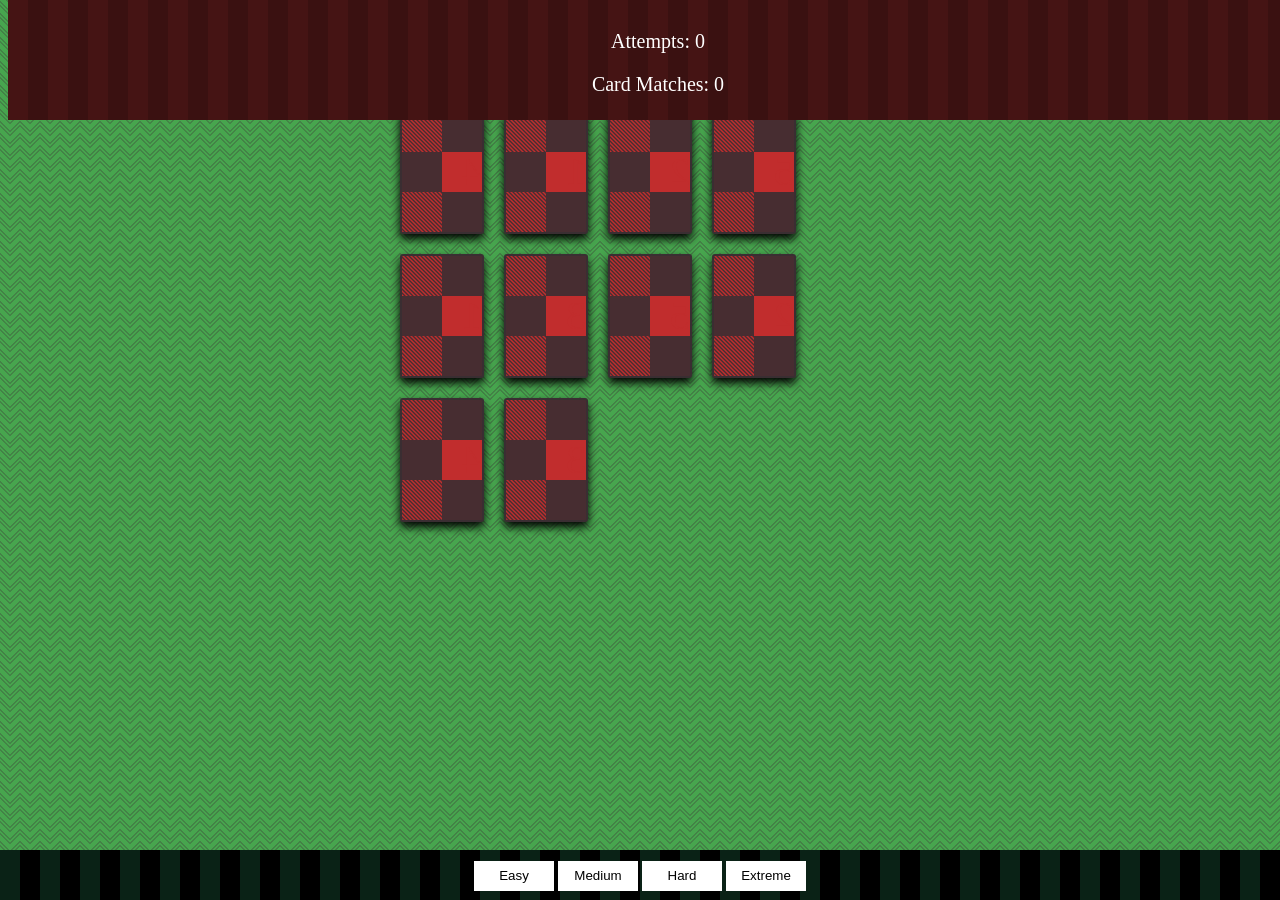
==== games/diffrences/memory_game.html @ f1d08ed1 "first commit" ====
<!DOCTYPE html>
<html lang="en">
<head>
    <meta charset="UTF-8">
    <meta name="viewport" content="width=device-width, initial-scale=1.0">
    <title>Document</title>
    <style>

    

    HTML CSS JS 

    Result
    Skip Results Iframe

EDIT ON

* {
  padding: 0;
  margin: 0;
  box-sizing: inherit;
}

body {
  background-color: #47a54e;
  background-image: url("data:image/svg+xml,%3Csvg xmlns='http://www.w3.org/2000/svg' width='20' height='12' viewBox='0 0 20 12'%3E%3Cg fill-rule='evenodd'%3E%3Cg id='charlie-brown' fill='%233a2e32' fill-opacity='0.4'%3E%3Cpath d='M9.8 12L0 2.2V.8l10 10 10-10v1.4L10.2 12h-.4zm-4 0L0 6.2V4.8L7.2 12H5.8zm8.4 0L20 6.2V4.8L12.8 12h1.4zM9.8 0l.2.2.2-.2h-.4zm-4 0L10 4.2 14.2 0h-1.4L10 2.8 7.2 0H5.8z'/%3E%3C/g%3E%3C/g%3E%3C/svg%3E");
  box-sizing: border-box;
}

.active {
  background-color: #fff !important;
  background-image: none !important;
  text-align: center !important;

  color: #000 !important;
  transform: rotateY(360deg) !important;
}

.matched {
  opacity: 0 !important;
  visibility: hidden;
}

.easy {
  width: 500px;
  margin: 200px auto;
}

.medium {
  width: 500px;
  margin: 150px auto;
}

.hard {
  width: 600px;
  margin: 110px auto;
}

.extreme {
  width: 800px;
  margin: 100px auto;
}

#card {
  width: 80px;
  height: 120px;
  font-size: 40px;
  float: left;
  text-align: center;

  color: #c12d2d;
  background-color: #c12d2d;
  background-image: url("data:image/svg+xml,%3Csvg xmlns='http://www.w3.org/2000/svg' width='80' height='80' viewBox='0 0 80 80'%3E%3Cg fill='%233a2e32' fill-opacity='0.9'%3E%3Cpath fill-rule='evenodd' d='M0 0h40v40H0V0zm40 40h40v40H40V40zm0-40h2l-2 2V0zm0 4l4-4h2l-6 6V4zm0 4l8-8h2L40 10V8zm0 4L52 0h2L40 14v-2zm0 4L56 0h2L40 18v-2zm0 4L60 0h2L40 22v-2zm0 4L64 0h2L40 26v-2zm0 4L68 0h2L40 30v-2zm0 4L72 0h2L40 34v-2zm0 4L76 0h2L40 38v-2zm0 4L80 0v2L42 40h-2zm4 0L80 4v2L46 40h-2zm4 0L80 8v2L50 40h-2zm4 0l28-28v2L54 40h-2zm4 0l24-24v2L58 40h-2zm4 0l20-20v2L62 40h-2zm4 0l16-16v2L66 40h-2zm4 0l12-12v2L70 40h-2zm4 0l8-8v2l-6 6h-2zm4 0l4-4v2l-2 2h-2z'/%3E%3C/g%3E%3C/svg%3E");
  margin: 10px;
  line-height: 120px;
  border-radius: 3px;
  border: 2px solid #3a2e32;
  text-align: left;

  box-shadow: 0 5px 10px #000;

  perspective: 1500px;
  -moz-perspective: 1500px;

  transform: rotateY(180deg);
  transition: transform 0.7s;

  &:hover {
    color: #a32626;
    background-color: #a32626;
    cursor: pointer;
  }
}

#game-board{
  margin: 100px auto;  
}

#settings-box {
  background-color: #000000;
  background-image: url("data:image/svg+xml,%3Csvg width='40' height='1' viewBox='0 0 40 1' xmlns='http://www.w3.org/2000/svg'%3E%3Cpath d='M0 0h20v1H0z' fill='%23195437' fill-opacity='0.4' fill-rule='evenodd'/%3E%3C/svg%3E");
  position: absolute;
  bottom: 0;
  right:0;
  width: 100%;
  height: 50px;
  text-align: center;
  line-height: 50px;

  button {
    &:hover {
      background-color: #1c975b;
      cursor: pointer;
    }
    &-active {
      background-color: #1d744a;
    }
  }
}

.btn {
  display: inline-block;
  width: 80px;
  height: 30px;
  border: none;
  background-color: #fff;
}

#info-box {
  font-family: "Bebas Neue", cursive;
  font-size: 20px;
  width: 100%;
  height: 100px;
  position: absolute;
  color: #fff;
  top: 0;
  text-align: center;
  padding: 10px;

  background-color: #3a1111;
  background-image: url("data:image/svg+xml,%3Csvg width='40' height='1' viewBox='0 0 40 1' xmlns='http://www.w3.org/2000/svg'%3E%3Cpath d='M0 0h20v1H0z' fill='%23541919' fill-opacity='0.4' fill-rule='evenodd'/%3E%3C/svg%3E");

  button:hover {
    background-color: #d7d7d7;
    cursor: pointer;
  }
}


    </style>
</head>

<body>

    <div id="game-board" class="easy"></div>

    <div id="info-box"></div>

    <div id="settings-box">

      <button id="easy" class="btn">Easy</button>
      <button id="medium" class="btn">Medium</button>
      <button id="hard" class="btn">Hard</button>
      <button id="extreme" class="btn">Extreme</button>
    </div>

    <script>



const gameBoard = document.getElementById('game-board');
let cardArr = [];
const cardArrEasy = [1,1,2,2,3,3,4,4,5,5];
const cardArrMed =[1,1,2,2,3,3,4,4,5,5,6,6,7,7,8,8,9,9,10,10];
const cardArrHard =[1,1,2,2,3,3,4,4,5,5,6,6,7,7,8,8,9,9,10,10,11,11,12,12,13,13,14,14,15,15];
const cardArrExtreme =[1,1,2,2,3,3,4,4,5,5,6,6,7,7,8,8,9,9,10,10,11,11,12,12,13,13,14,14,15,15,16,16,17,17,18,18,19,19,20,20];

let clickedArr = [];
let itemArr=[];
let itemClass =[];
let cardMatches = 0;
const infoBox = document.getElementById('info-box');
let attempts = 0;
let difficulty = "easy";
let extreme = false;
let matchesNeeded;

function shuffleArray(array) {
    for (let i = array.length - 1; i > 0; i--) {
        const j = Math.floor(Math.random() * (i + 1));
        [array[i], array[j]] = [array[j], array[i]];
    }
}

function updateInfoBox(){
    infoBox.innerHTML =`<p>Attempts: ${attempts}</p>
    <p>Card Matches: ${cardMatches}</p>
    <p>&nbsp;</p>`;
}
function setupGame(){
    selectDifficulty();
    gameBoard.innerHTML = "";
    shuffleArray(cardArr);
    setupCards();
    updateInfoBox();
    attempts = 0;
    cardMatches = 0;
    updateInfoBox();
}

function setupCards() {
    cardArr.forEach((a,b) => {
        return gameBoard.innerHTML += 
        `<div id='card' class='card${b}'>
            ${a}
        </div>`
    });
    
}

function removeClasses() {
    gameBoard.classList.remove('easy');
    gameBoard.classList.remove('medium');
    gameBoard.classList.remove('hard');
    gameBoard.classList.remove('extreme');
}

function resetClicks (){
    clickedArr = [];
    itemArr = [];
    itemClass = [];
}

function removeClass() {
    itemArr.map(a => {a.classList.remove('active')});
    resetClicks();
}

function selectDifficulty () {
    if(difficulty == "easy"){
        cardArr = cardArrEasy;
        extreme = false;
        removeClasses();
        gameBoard.classList.add('easy');
    } else if(difficulty == "medium"){
        cardArr = cardArrMed;
        extreme = false;
        removeClasses();
        gameBoard.classList.add('medium');
    }else if(difficulty == "hard"){
        cardArr = cardArrHard;
        extreme = false;
        removeClasses();
        gameBoard.classList.add('hard');
    }else if(difficulty == "extreme"){
        cardArr = cardArrExtreme;
        extreme = true;
        removeClasses();
        gameBoard.classList.add('extreme');
    }
    matchesNeeded= (cardArr.length/2);
}

function checkClick (){
    let classList = event.srcElement.className.split(/\s+/);

            if(itemArr.length <= 1 && itemClass[0] !== classList[0]){
                
                itemClass.push(event.target.classList[0]);
                itemArr.push(event.target);
    
                if(clickedArr.length  <= 2 ){
                    clickedArr.push(event.target.innerHTML);
                    event.target.classList.add('active');
                }
            }

    if(clickedArr.length === 2){
        if(clickedArr[0] === clickedArr[1]){
            setTimeout(function () { itemArr.map(a => {a.classList.remove('active'); a.classList.add('matched');}) }, 800); 
            cardMatches++;
        }
        attempts++;
        setTimeout(function () { removeClass() }, 800);
        
    }

    if(cardMatches >= matchesNeeded){
        setTimeout(function () { infoBox.innerHTML = `<p>You Win! Attempts: ${attempts}</p> <button id='reset' onClick='setupGame()' class="btn">Reset</button>`; }, 500);
    }
    if(extreme == true && attempts >= 70){
        setTimeout(function () { infoBox.innerHTML = 
            `<p>You Lose! Attempts: ${attempts}</p> <button id='reset' onClick='setupGame()' class="btn">Reset</button>`; 
            gameBoard.innerHTML = "";
        }, 100);
        gameBoard.innerHTML = "";
    }
}


setupGame();


document.addEventListener('click', function (event) {
    // If the clicked element doesn't have the right selector, bail
    if (event.target.matches('#easy')) {difficulty = "easy"; setupGame()}
    if (event.target.matches('#medium')) {difficulty = "medium"; setupGame()}
    if (event.target.matches('#hard')) {difficulty = "hard"; setupGame()}
    if (event.target.matches('#extreme')) {difficulty = "extreme"; setupGame()}

    if (!event.target.matches('#card')) {return};
    
    
    checkClick();   
    updateInfoBox();

}, false);



    </script>
</body>
</html>
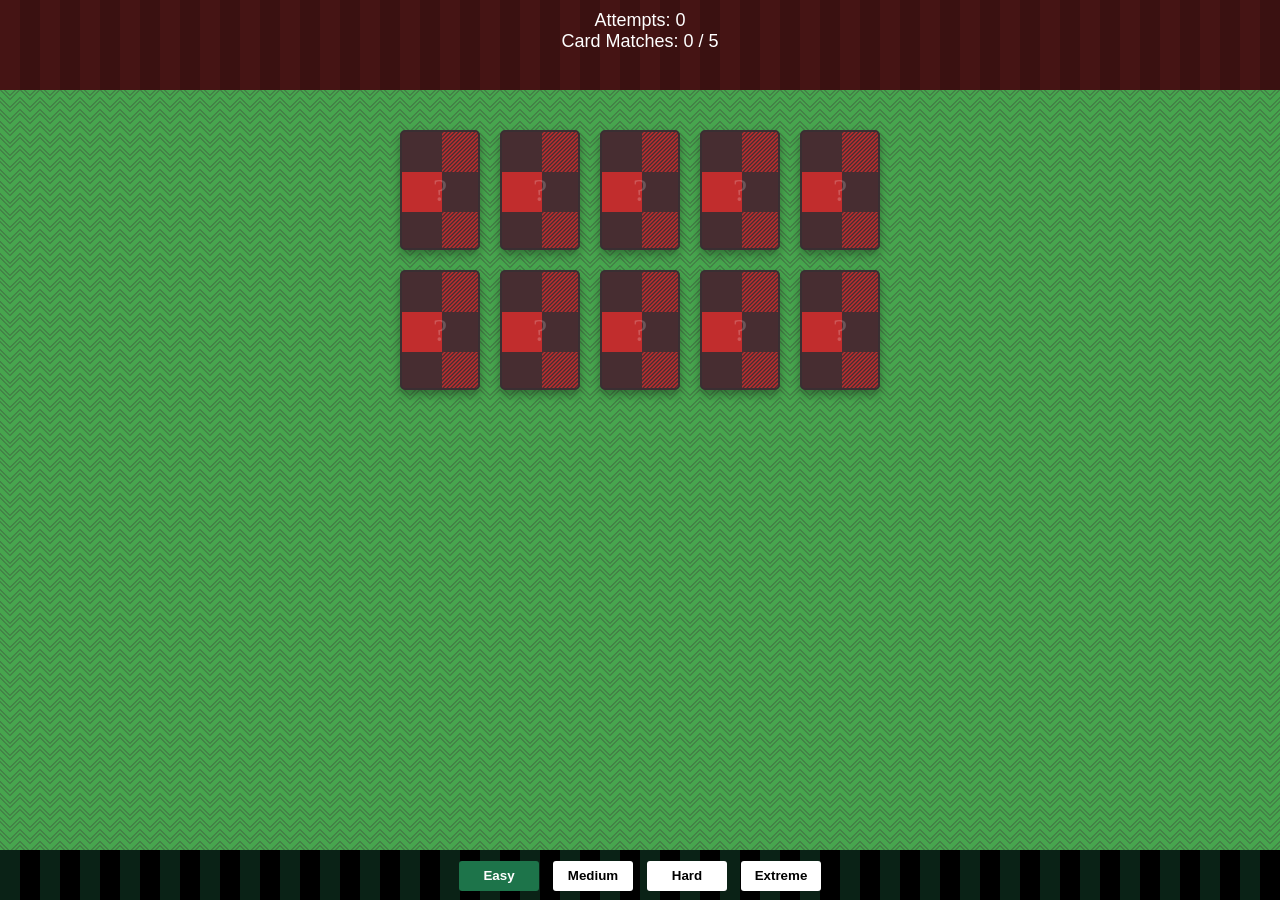
==== commit cbde8b2f: "added games fixed game bugs and improved the frontend" ====
--- a/games/diffrences/memory_game.html
+++ b/games/diffrences/memory_game.html
@@ -3,321 +3,331 @@
 <head>
     <meta charset="UTF-8">
     <meta name="viewport" content="width=device-width, initial-scale=1.0">
-    <title>Document</title>
+    <title>Card Matching Game</title>
     <style>
-
-    
-
-    HTML CSS JS 
-
-    Result
-    Skip Results Iframe
-
-EDIT ON
-
-* {
-  padding: 0;
-  margin: 0;
-  box-sizing: inherit;
-}
-
-body {
-  background-color: #47a54e;
-  background-image: url("data:image/svg+xml,%3Csvg xmlns='http://www.w3.org/2000/svg' width='20' height='12' viewBox='0 0 20 12'%3E%3Cg fill-rule='evenodd'%3E%3Cg id='charlie-brown' fill='%233a2e32' fill-opacity='0.4'%3E%3Cpath d='M9.8 12L0 2.2V.8l10 10 10-10v1.4L10.2 12h-.4zm-4 0L0 6.2V4.8L7.2 12H5.8zm8.4 0L20 6.2V4.8L12.8 12h1.4zM9.8 0l.2.2.2-.2h-.4zm-4 0L10 4.2 14.2 0h-1.4L10 2.8 7.2 0H5.8z'/%3E%3C/g%3E%3C/g%3E%3C/svg%3E");
-  box-sizing: border-box;
-}
-
-.active {
-  background-color: #fff !important;
-  background-image: none !important;
-  text-align: center !important;
-
-  color: #000 !important;
-  transform: rotateY(360deg) !important;
-}
-
-.matched {
-  opacity: 0 !important;
-  visibility: hidden;
-}
-
-.easy {
-  width: 500px;
-  margin: 200px auto;
-}
-
-.medium {
-  width: 500px;
-  margin: 150px auto;
-}
-
-.hard {
-  width: 600px;
-  margin: 110px auto;
-}
-
-.extreme {
-  width: 800px;
-  margin: 100px auto;
-}
-
-#card {
-  width: 80px;
-  height: 120px;
-  font-size: 40px;
-  float: left;
-  text-align: center;
-
-  color: #c12d2d;
-  background-color: #c12d2d;
-  background-image: url("data:image/svg+xml,%3Csvg xmlns='http://www.w3.org/2000/svg' width='80' height='80' viewBox='0 0 80 80'%3E%3Cg fill='%233a2e32' fill-opacity='0.9'%3E%3Cpath fill-rule='evenodd' d='M0 0h40v40H0V0zm40 40h40v40H40V40zm0-40h2l-2 2V0zm0 4l4-4h2l-6 6V4zm0 4l8-8h2L40 10V8zm0 4L52 0h2L40 14v-2zm0 4L56 0h2L40 18v-2zm0 4L60 0h2L40 22v-2zm0 4L64 0h2L40 26v-2zm0 4L68 0h2L40 30v-2zm0 4L72 0h2L40 34v-2zm0 4L76 0h2L40 38v-2zm0 4L80 0v2L42 40h-2zm4 0L80 4v2L46 40h-2zm4 0L80 8v2L50 40h-2zm4 0l28-28v2L54 40h-2zm4 0l24-24v2L58 40h-2zm4 0l20-20v2L62 40h-2zm4 0l16-16v2L66 40h-2zm4 0l12-12v2L70 40h-2zm4 0l8-8v2l-6 6h-2zm4 0l4-4v2l-2 2h-2z'/%3E%3C/g%3E%3C/svg%3E");
-  margin: 10px;
-  line-height: 120px;
-  border-radius: 3px;
-  border: 2px solid #3a2e32;
-  text-align: left;
-
-  box-shadow: 0 5px 10px #000;
-
-  perspective: 1500px;
-  -moz-perspective: 1500px;
-
-  transform: rotateY(180deg);
-  transition: transform 0.7s;
-
-  &:hover {
-    color: #a32626;
-    background-color: #a32626;
-    cursor: pointer;
-  }
-}
-
-#game-board{
-  margin: 100px auto;  
-}
-
-#settings-box {
-  background-color: #000000;
-  background-image: url("data:image/svg+xml,%3Csvg width='40' height='1' viewBox='0 0 40 1' xmlns='http://www.w3.org/2000/svg'%3E%3Cpath d='M0 0h20v1H0z' fill='%23195437' fill-opacity='0.4' fill-rule='evenodd'/%3E%3C/svg%3E");
-  position: absolute;
-  bottom: 0;
-  right:0;
-  width: 100%;
-  height: 50px;
-  text-align: center;
-  line-height: 50px;
-
-  button {
-    &:hover {
-      background-color: #1c975b;
-      cursor: pointer;
-    }
-    &-active {
-      background-color: #1d744a;
-    }
-  }
-}
-
-.btn {
-  display: inline-block;
-  width: 80px;
-  height: 30px;
-  border: none;
-  background-color: #fff;
-}
-
-#info-box {
-  font-family: "Bebas Neue", cursive;
-  font-size: 20px;
-  width: 100%;
-  height: 100px;
-  position: absolute;
-  color: #fff;
-  top: 0;
-  text-align: center;
-  padding: 10px;
-
-  background-color: #3a1111;
-  background-image: url("data:image/svg+xml,%3Csvg width='40' height='1' viewBox='0 0 40 1' xmlns='http://www.w3.org/2000/svg'%3E%3Cpath d='M0 0h20v1H0z' fill='%23541919' fill-opacity='0.4' fill-rule='evenodd'/%3E%3C/svg%3E");
-
-  button:hover {
-    background-color: #d7d7d7;
-    cursor: pointer;
-  }
-}
-
-
+        * {
+            padding: 0;
+            margin: 0;
+            box-sizing: border-box;
+        }
+
+        body {
+            background-color: #47a54e;
+            background-image: url("data:image/svg+xml,%3Csvg xmlns='http://www.w3.org/2000/svg' width='20' height='12' viewBox='0 0 20 12'%3E%3Cg fill-rule='evenodd'%3E%3Cg id='charlie-brown' fill='%233a2e32' fill-opacity='0.4'%3E%3Cpath d='M9.8 12L0 2.2V.8l10 10 10-10v1.4L10.2 12h-.4zm-4 0L0 6.2V4.8L7.2 12H5.8zm8.4 0L20 6.2V4.8L12.8 12h1.4zM9.8 0l.2.2.2-.2h-.4zm-4 0L10 4.2 14.2 0h-1.4L10 2.8 7.2 0H5.8z'/%3E%3C/g%3E%3C/g%3E%3C/svg%3E");
+        }
+
+        /* Container that holds the flipping card structure */
+        .card-container {
+            width: 80px;
+            height: 120px;
+            margin: 10px;
+            float: left;
+            perspective: 1000px;
+            user-select: none;
+        }
+
+        /* The wrapper that actually rotates */
+        .card-inner {
+            width: 100%;
+            height: 100%;
+            position: relative;
+            transform-style: preserve-3d;
+            transition: transform 0.5s ease;
+            cursor: pointer;
+        }
+
+        /* Trigger rotation when the 'active' class is added */
+        .card-container.active .card-inner {
+            transform: rotateY(180deg);
+        }
+
+        /* Base styles for both front and back faces */
+        .card-front, .card-back {
+            position: absolute;
+            width: 100%;
+            height: 100%;
+            left: 0;
+            top: 0;
+            backface-visibility: hidden; /* FIXED: Crucial property that prevents numbers showing through */
+            border-radius: 5px;
+            border: 2px solid #3a2e32;
+            text-align: center;
+            box-shadow: 0 5px 10px rgba(0,0,0,0.3);
+        }
+
+        /* Card Back: What you see when hidden */
+        .card-back {
+            background-color: #c12d2d;
+            background-image: url("data:image/svg+xml,%3Csvg xmlns='http://www.w3.org/2000/svg' width='80' height='80' viewBox='0 0 80 80'%3E%3Cg fill='%233a2e32' fill-opacity='0.9'%3E%3Cpath fill-rule='evenodd' d='M0 0h40v40H0V0zm40 40h40v40H40V40zm0-40h2l-2 2V0zm0 4l4-4h2l-6 6V4zm0 4l8-8h2L40 10V8zm0 4L52 0h2L40 14v-2zm0 4L56 0h2L40 18v-2zm0 4L60 0h2L40 22v-2zm0 4L64 0h2L40 26v-2zm0 4L68 0h2L40 30v-2zm0 4L72 0h2L40 34v-2zm0 4L76 0h2L40 38v-2zm0 4L80 0v2L42 40h-2zm4 0L80 4v2L46 40h-2zm4 0L80 8v2L50 40h-2zm4 0l28-28v2L54 40h-2zm4 0l24-24v2L58 40h-2zm4 0l20-20v2L62 40h-2zm4 0l16-16v2L66 40h-2zm4 0l12-12v2L70 40h-2zm4 0l8-8v2l-6 6h-2zm4 0l4-4v2l-2 2h-2z'/%3E%3C/g%3E%3C/svg%3E");
+            display: flex;
+            justify-content: center;
+            align-items: center;
+            font-size: 2rem;
+            color: rgba(255, 255, 255, 0.2);
+        }
+
+        .card-container:hover .card-back {
+            background-color: #a32626;
+        }
+
+        /* Card Front: What you see when flipped open */
+        .card-front {
+            background-color: #ffffff;
+            color: #000000;
+            font-size: 40px;
+            line-height: 116px; /* Vertical centering */
+            transform: rotateY(180deg); /* Pre-rotated so it faces right when inner turns */
+        }
+
+        .matched {
+            opacity: 0 !important;
+            visibility: hidden;
+            transition: opacity 0.4s ease-out, visibility 0.4s;
+        }
+
+        .easy { width: 520px; margin: 120px auto; }
+        .medium { width: 520px; margin: 120px auto; }
+        .hard { width: 620px; margin: 120px auto; }
+        .extreme { width: 820px; margin: 120px auto; }
+
+        #game-board {
+            display: flex;
+            flex-wrap: wrap;
+            justify-content: center;
+        }
+
+        #settings-box {
+            background-color: #000000;
+            background-image: url("data:image/svg+xml,%3Csvg width='40' height='1' viewBox='0 0 40 1' xmlns='http://www.w3.org/2000/svg'%3E%3Cpath d='M0 0h20v1H0z' fill='%23195437' fill-opacity='0.4' fill-rule='evenodd'/%3E%3C/svg%3E");
+            position: absolute;
+            bottom: 0;
+            right: 0;
+            width: 100%;
+            height: 50px;
+            text-align: center;
+            line-height: 50px;
+            z-index: 10;
+        }
+
+        #settings-box button:hover {
+            background-color: #1c975b;
+            cursor: pointer;
+        }
+
+        #settings-box .btn-active {
+            background-color: #1d744a;
+            color: white;
+        }
+
+        .btn {
+            display: inline-block;
+            width: 80px;
+            height: 30px;
+            border: none;
+            background-color: #fff;
+            margin: 0 5px;
+            font-weight: bold;
+            border-radius: 3px;
+        }
+
+        #info-box {
+            font-family: Arial, sans-serif;
+            font-size: 18px;
+            width: 100%;
+            height: 90px;
+            position: absolute;
+            color: #fff;
+            top: 0;
+            text-align: center;
+            padding: 10px;
+            background-color: #3a1111;
+            background-image: url("data:image/svg+xml,%3Csvg width='40' height='1' viewBox='0 0 40 1' xmlns='http://www.w3.org/2000/svg'%3E%3Cpath d='M0 0h20v1H0z' fill='%23541919' fill-opacity='0.4' fill-rule='evenodd'/%3E%3C/svg%3E");
+            z-index: 10;
+        }
+
+        #info-box button:hover {
+            background-color: #d7d7d7;
+            cursor: pointer;
+        }
     </style>
 </head>
-
 <body>
 
+    <div id="info-box"></div>
     <div id="game-board" class="easy"></div>
 
-    <div id="info-box"></div>
-
     <div id="settings-box">
-
-      <button id="easy" class="btn">Easy</button>
-      <button id="medium" class="btn">Medium</button>
-      <button id="hard" class="btn">Hard</button>
-      <button id="extreme" class="btn">Extreme</button>
+        <button id="easy" class="btn btn-active">Easy</button>
+        <button id="medium" class="btn">Medium</button>
+        <button id="hard" class="btn">Hard</button>
+        <button id="extreme" class="btn">Extreme</button>
     </div>
 
     <script>
-
-
-
-const gameBoard = document.getElementById('game-board');
-let cardArr = [];
-const cardArrEasy = [1,1,2,2,3,3,4,4,5,5];
-const cardArrMed =[1,1,2,2,3,3,4,4,5,5,6,6,7,7,8,8,9,9,10,10];
-const cardArrHard =[1,1,2,2,3,3,4,4,5,5,6,6,7,7,8,8,9,9,10,10,11,11,12,12,13,13,14,14,15,15];
-const cardArrExtreme =[1,1,2,2,3,3,4,4,5,5,6,6,7,7,8,8,9,9,10,10,11,11,12,12,13,13,14,14,15,15,16,16,17,17,18,18,19,19,20,20];
-
-let clickedArr = [];
-let itemArr=[];
-let itemClass =[];
-let cardMatches = 0;
-const infoBox = document.getElementById('info-box');
-let attempts = 0;
-let difficulty = "easy";
-let extreme = false;
-let matchesNeeded;
-
-function shuffleArray(array) {
-    for (let i = array.length - 1; i > 0; i--) {
-        const j = Math.floor(Math.random() * (i + 1));
-        [array[i], array[j]] = [array[j], array[i]];
-    }
-}
-
-function updateInfoBox(){
-    infoBox.innerHTML =`<p>Attempts: ${attempts}</p>
-    <p>Card Matches: ${cardMatches}</p>
-    <p>&nbsp;</p>`;
-}
-function setupGame(){
-    selectDifficulty();
-    gameBoard.innerHTML = "";
-    shuffleArray(cardArr);
-    setupCards();
-    updateInfoBox();
-    attempts = 0;
-    cardMatches = 0;
-    updateInfoBox();
-}
-
-function setupCards() {
-    cardArr.forEach((a,b) => {
-        return gameBoard.innerHTML += 
-        `<div id='card' class='card${b}'>
-            ${a}
-        </div>`
-    });
-    
-}
-
-function removeClasses() {
-    gameBoard.classList.remove('easy');
-    gameBoard.classList.remove('medium');
-    gameBoard.classList.remove('hard');
-    gameBoard.classList.remove('extreme');
-}
-
-function resetClicks (){
-    clickedArr = [];
-    itemArr = [];
-    itemClass = [];
-}
-
-function removeClass() {
-    itemArr.map(a => {a.classList.remove('active')});
-    resetClicks();
-}
-
-function selectDifficulty () {
-    if(difficulty == "easy"){
-        cardArr = cardArrEasy;
-        extreme = false;
-        removeClasses();
-        gameBoard.classList.add('easy');
-    } else if(difficulty == "medium"){
-        cardArr = cardArrMed;
-        extreme = false;
-        removeClasses();
-        gameBoard.classList.add('medium');
-    }else if(difficulty == "hard"){
-        cardArr = cardArrHard;
-        extreme = false;
-        removeClasses();
-        gameBoard.classList.add('hard');
-    }else if(difficulty == "extreme"){
-        cardArr = cardArrExtreme;
-        extreme = true;
-        removeClasses();
-        gameBoard.classList.add('extreme');
-    }
-    matchesNeeded= (cardArr.length/2);
-}
-
-function checkClick (){
-    let classList = event.srcElement.className.split(/\s+/);
-
-            if(itemArr.length <= 1 && itemClass[0] !== classList[0]){
-                
-                itemClass.push(event.target.classList[0]);
-                itemArr.push(event.target);
-    
-                if(clickedArr.length  <= 2 ){
-                    clickedArr.push(event.target.innerHTML);
-                    event.target.classList.add('active');
+        const gameBoard = document.getElementById('game-board');
+        const infoBox = document.getElementById('info-box');
+
+        let cardArr = [];
+        const cardArrEasy = [1,1,2,2,3,3,4,4,5,5];
+        const cardArrMed = [1,1,2,2,3,3,4,4,5,5,6,6,7,7,8,8,9,9,10,10];
+        const cardArrHard = [1,1,2,2,3,3,4,4,5,5,6,6,7,7,8,8,9,9,10,10,11,11,12,12,13,13,14,14,15,15];
+        const cardArrExtreme = [1,1,2,2,3,3,4,4,5,5,6,6,7,7,8,8,9,9,10,10,11,11,12,12,13,13,14,14,15,15,16,16,17,17,18,18,19,19,20,20];
+
+        let clickedArr = [];
+        let itemArr = [];
+        let cardMatches = 0;
+        let attempts = 0;
+        let difficulty = "easy";
+        let extreme = false;
+        let matchesNeeded;
+        let lockBoard = false;
+
+        function shuffleArray(array) {
+            for (let i = array.length - 1; i > 0; i--) {
+                const j = Math.floor(Math.random() * (i + 1));
+                [array[i], array[j]] = [array[j], array[i]];
+            }
+        }
+
+        function updateInfoBox() {
+            infoBox.innerHTML = `
+                <p>Attempts: ${attempts}</p>
+                <p>Card Matches: ${cardMatches} / ${matchesNeeded}</p>
+            `;
+        }
+
+        function setupGame() {
+            lockBoard = false;
+            attempts = 0;
+            cardMatches = 0;
+            resetClicks();
+            selectDifficulty();
+            gameBoard.innerHTML = "";
+            shuffleArray(cardArr);
+            setupCards();
+            updateInfoBox();
+            updateActiveButton();
+        }
+
+        function setupCards() {
+            // FIXED: Structural overhaul using a true double-faced split 3D card layout
+            cardArr.forEach((val, idx) => {
+                gameBoard.innerHTML += `
+                    <div class="card-container card-instance" data-value="${val}">
+                        <div class="card-inner">
+                            <div class="card-back">?</div>
+                            <div class="card-front">${val}</div>
+                        </div>
+                    </div>
+                `;
+            });
+        }
+
+        function removeClasses() {
+            gameBoard.classList.remove('easy', 'medium', 'hard', 'extreme');
+        }
+
+        function resetClicks() {
+            clickedArr = [];
+            itemArr = [];
+        }
+
+        function updateActiveButton() {
+            document.querySelectorAll('#settings-box .btn').forEach(btn => {
+                btn.classList.remove('btn-active');
+            });
+            document.getElementById(difficulty).classList.add('btn-active');
+        }
+
+        function selectDifficulty() {
+            if(difficulty == "easy") {
+                cardArr = cardArrEasy.slice();
+                extreme = false;
+            } else if(difficulty == "medium") {
+                cardArr = cardArrMed.slice();
+                extreme = false;
+            } else if(difficulty == "hard") {
+                cardArr = cardArrHard.slice();
+                extreme = false;
+            } else if(difficulty == "extreme") {
+                cardArr = cardArrExtreme.slice();
+                extreme = true;
+            }
+            removeClasses();
+            gameBoard.classList.add(difficulty);
+            matchesNeeded = (cardArr.length / 2);
+        }
+
+        function checkClick(targetCard) {
+            if (lockBoard) return;
+            // Target the container element instead of individual faces
+            if (targetCard.classList.contains('active') || targetCard.classList.contains('matched')) return;
+
+            targetCard.classList.add('active');
+            itemArr.push(targetCard);
+            clickedArr.push(targetCard.getAttribute('data-value'));
+
+            if (clickedArr.length === 2) {
+                lockBoard = true; 
+                attempts++;
+
+                if (clickedArr[0] === clickedArr[1]) {
+                    cardMatches++;
+                    setTimeout(() => {
+                        itemArr.forEach(card => card.classList.add('matched'));
+                        resetClicks();
+                        lockBoard = false;
+                        checkWinCondition();
+                    }, 600);
+                } else {
+                    setTimeout(() => {
+                        itemArr.forEach(card => card.classList.remove('active'));
+                        resetClicks();
+                        lockBoard = false;
+                        checkLoseCondition();
+                    }, 800);
                 }
             }
-
-    if(clickedArr.length === 2){
-        if(clickedArr[0] === clickedArr[1]){
-            setTimeout(function () { itemArr.map(a => {a.classList.remove('active'); a.classList.add('matched');}) }, 800); 
-            cardMatches++;
-        }
-        attempts++;
-        setTimeout(function () { removeClass() }, 800);
-        
-    }
-
-    if(cardMatches >= matchesNeeded){
-        setTimeout(function () { infoBox.innerHTML = `<p>You Win! Attempts: ${attempts}</p> <button id='reset' onClick='setupGame()' class="btn">Reset</button>`; }, 500);
-    }
-    if(extreme == true && attempts >= 70){
-        setTimeout(function () { infoBox.innerHTML = 
-            `<p>You Lose! Attempts: ${attempts}</p> <button id='reset' onClick='setupGame()' class="btn">Reset</button>`; 
-            gameBoard.innerHTML = "";
-        }, 100);
-        gameBoard.innerHTML = "";
-    }
-}
-
-
-setupGame();
-
-
-document.addEventListener('click', function (event) {
-    // If the clicked element doesn't have the right selector, bail
-    if (event.target.matches('#easy')) {difficulty = "easy"; setupGame()}
-    if (event.target.matches('#medium')) {difficulty = "medium"; setupGame()}
-    if (event.target.matches('#hard')) {difficulty = "hard"; setupGame()}
-    if (event.target.matches('#extreme')) {difficulty = "extreme"; setupGame()}
-
-    if (!event.target.matches('#card')) {return};
-    
-    
-    checkClick();   
-    updateInfoBox();
-
-}, false);
-
-
-
+        }
+
+        function checkWinCondition() {
+            if (cardMatches >= matchesNeeded) {
+                infoBox.innerHTML = `
+                    <p style="color: #4aff4a; font-weight: bold;">You Win! Total Attempts: ${attempts}</p>
+                    <button id='reset' onClick='setupGame()' class="btn" style="margin-top:5px;">Reset</button>
+                `;
+            } else {
+                updateInfoBox();
+            }
+        }
+
+        function checkLoseCondition() {
+            if (extreme && attempts >= 30) {
+                lockBoard = true;
+                infoBox.innerHTML = `
+                    <p style="color: #ff4a4a; font-weight: bold;">You Lose! Attempt Limit Exceeded (30 Max)</p>
+                    <button id='reset' onClick='setupGame()' class="btn" style="margin-top:5px;">Reset</button>
+                `;
+                gameBoard.innerHTML = "";
+            } else {
+                updateInfoBox();
+            }
+        }
+
+        setupGame();
+
+        // Event Delegator adjusted to find the parent container if a face is clicked
+        document.addEventListener('click', function (event) {
+            if (event.target.matches('#easy')) { difficulty = "easy"; setupGame(); return; }
+            if (event.target.matches('#medium')) { difficulty = "medium"; setupGame(); return; }
+            if (event.target.matches('#hard')) { difficulty = "hard"; setupGame(); return; }
+            if (event.target.matches('#extreme')) { difficulty = "extreme"; setupGame(); return; }
+
+            const cardInstance = event.target.closest('.card-instance');
+            if (cardInstance) {
+                checkClick(cardInstance);
+            }
+        }, false);
     </script>
 </body>
 </html>
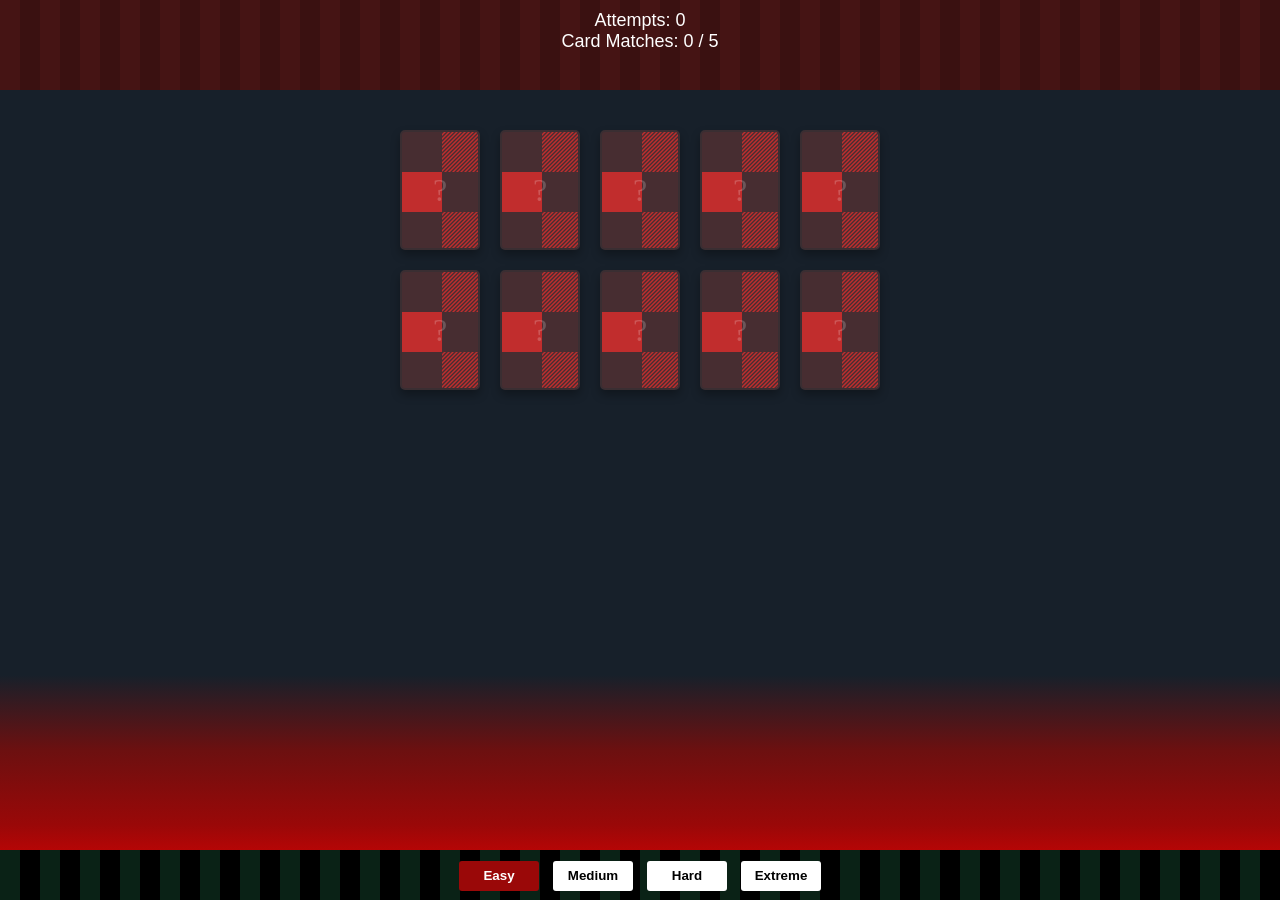
==== commit 662e3f09: "final css final gameplay chenges" ====
--- a/games/diffrences/memory_game.html
+++ b/games/diffrences/memory_game.html
@@ -12,11 +12,15 @@
         }
 
         body {
-            background-color: #47a54e;
-            background-image: url("data:image/svg+xml,%3Csvg xmlns='http://www.w3.org/2000/svg' width='20' height='12' viewBox='0 0 20 12'%3E%3Cg fill-rule='evenodd'%3E%3Cg id='charlie-brown' fill='%233a2e32' fill-opacity='0.4'%3E%3Cpath d='M9.8 12L0 2.2V.8l10 10 10-10v1.4L10.2 12h-.4zm-4 0L0 6.2V4.8L7.2 12H5.8zm8.4 0L20 6.2V4.8L12.8 12h1.4zM9.8 0l.2.2.2-.2h-.4zm-4 0L10 4.2 14.2 0h-1.4L10 2.8 7.2 0H5.8z'/%3E%3C/g%3E%3C/g%3E%3C/svg%3E");
-        }
-
-        /* Container that holds the flipping card structure */
+            background: linear-gradient(to bottom, #17202a 75%,
+    rgb(108, 16, 16),
+    rgb(154, 8, 8),
+    rgb(235, 0, 0));
+    background-repeat: no-repeat;
+    background-attachment: fixed;
+    
+        }
+
         .card-container {
             width: 80px;
             height: 120px;
@@ -26,7 +30,6 @@
             user-select: none;
         }
 
-        /* The wrapper that actually rotates */
         .card-inner {
             width: 100%;
             height: 100%;
@@ -36,26 +39,23 @@
             cursor: pointer;
         }
 
-        /* Trigger rotation when the 'active' class is added */
         .card-container.active .card-inner {
             transform: rotateY(180deg);
         }
 
-        /* Base styles for both front and back faces */
         .card-front, .card-back {
             position: absolute;
             width: 100%;
             height: 100%;
             left: 0;
             top: 0;
-            backface-visibility: hidden; /* FIXED: Crucial property that prevents numbers showing through */
+            backface-visibility: hidden; 
             border-radius: 5px;
             border: 2px solid #3a2e32;
             text-align: center;
             box-shadow: 0 5px 10px rgba(0,0,0,0.3);
         }
 
-        /* Card Back: What you see when hidden */
         .card-back {
             background-color: #c12d2d;
             background-image: url("data:image/svg+xml,%3Csvg xmlns='http://www.w3.org/2000/svg' width='80' height='80' viewBox='0 0 80 80'%3E%3Cg fill='%233a2e32' fill-opacity='0.9'%3E%3Cpath fill-rule='evenodd' d='M0 0h40v40H0V0zm40 40h40v40H40V40zm0-40h2l-2 2V0zm0 4l4-4h2l-6 6V4zm0 4l8-8h2L40 10V8zm0 4L52 0h2L40 14v-2zm0 4L56 0h2L40 18v-2zm0 4L60 0h2L40 22v-2zm0 4L64 0h2L40 26v-2zm0 4L68 0h2L40 30v-2zm0 4L72 0h2L40 34v-2zm0 4L76 0h2L40 38v-2zm0 4L80 0v2L42 40h-2zm4 0L80 4v2L46 40h-2zm4 0L80 8v2L50 40h-2zm4 0l28-28v2L54 40h-2zm4 0l24-24v2L58 40h-2zm4 0l20-20v2L62 40h-2zm4 0l16-16v2L66 40h-2zm4 0l12-12v2L70 40h-2zm4 0l8-8v2l-6 6h-2zm4 0l4-4v2l-2 2h-2z'/%3E%3C/g%3E%3C/svg%3E");
@@ -70,13 +70,12 @@
             background-color: #a32626;
         }
 
-        /* Card Front: What you see when flipped open */
         .card-front {
             background-color: #ffffff;
             color: #000000;
             font-size: 40px;
-            line-height: 116px; /* Vertical centering */
-            transform: rotateY(180deg); /* Pre-rotated so it faces right when inner turns */
+            line-height: 116px; 
+            transform: rotateY(180deg);
         }
 
         .matched {
@@ -110,12 +109,12 @@
         }
 
         #settings-box button:hover {
-            background-color: #1c975b;
+            background-color: rgb(154, 8, 8);
             cursor: pointer;
         }
 
         #settings-box .btn-active {
-            background-color: #1d744a;
+            background-color: rgb(154, 8, 8);
             color: white;
         }
 
@@ -260,7 +259,6 @@
 
         function checkClick(targetCard) {
             if (lockBoard) return;
-            // Target the container element instead of individual faces
             if (targetCard.classList.contains('active') || targetCard.classList.contains('matched')) return;
 
             targetCard.classList.add('active');
@@ -316,7 +314,6 @@
 
         setupGame();
 
-        // Event Delegator adjusted to find the parent container if a face is clicked
         document.addEventListener('click', function (event) {
             if (event.target.matches('#easy')) { difficulty = "easy"; setupGame(); return; }
             if (event.target.matches('#medium')) { difficulty = "medium"; setupGame(); return; }
